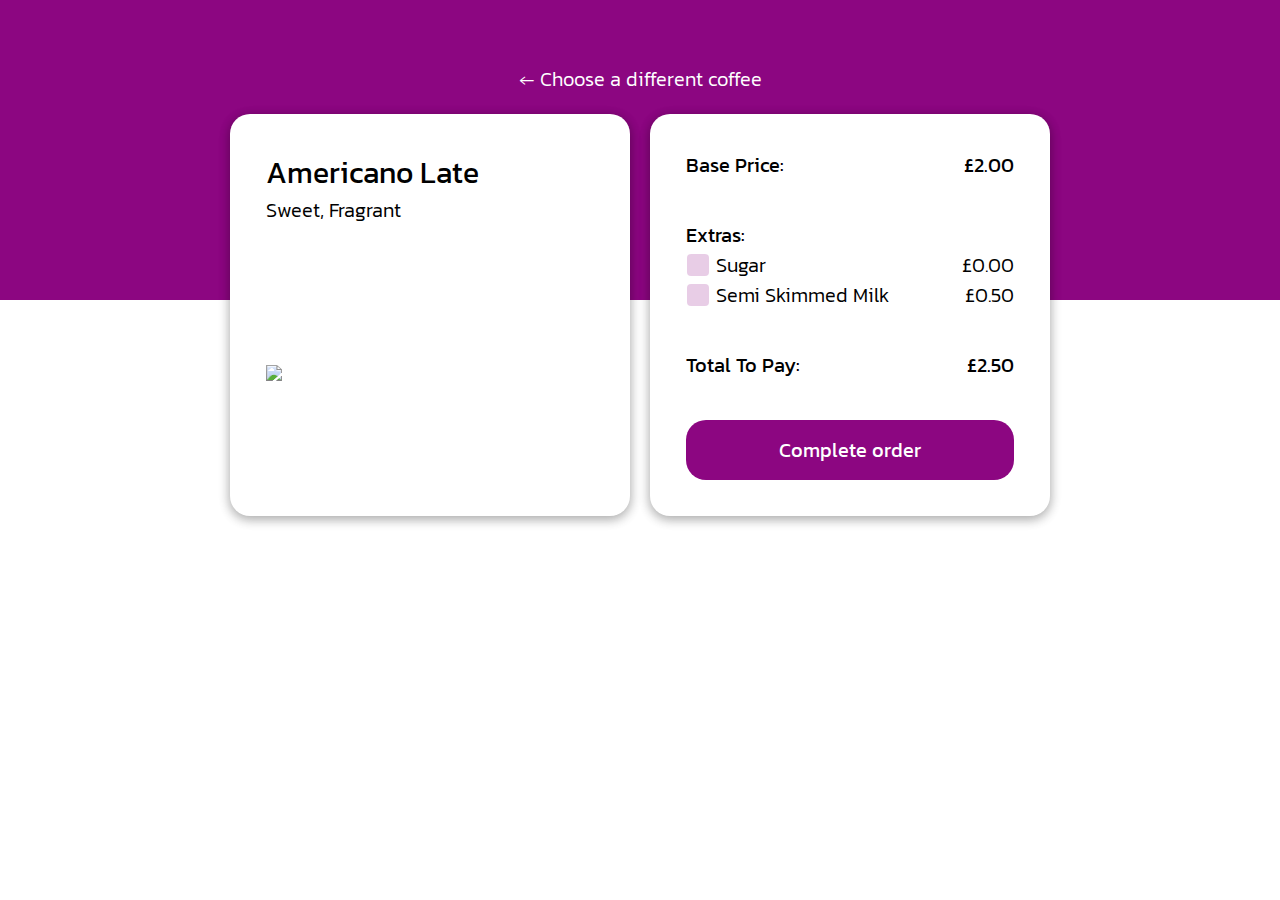
==== coffee/index.html @ 558372be "New Additions" ====
<!DOCTYPE html>
<html lang="en">
<head>
    <meta charset="UTF-8">
    <meta http-equiv="X-UA-Compatible" content="IE=edge">
    <meta name="viewport" content="width=device-width, initial-scale=1.0">
    <title>Document</title>
    <link rel="stylesheet" href="./styles.css">
</head>
<body>
  <div class="page-color"></div>
  <button type="button" class="choose-different" data-previous>&#x2190; Choose a different coffee</button>
  <main class="order-page-grid">
    <section class="order-page order order-description">
      <h1>Americano Late</h1>
      <p id="desc">Sweet, Fragrant</p>
      <div class="image-container">
        <img src="https://thumbs.dreamstime.com/b/latte-art-top-view-cup-coffee-white-background-showed-heart-cup-latte-art-top-view-cup-coffee-white-109437076.jpg">
      </div>
    </section>
    <section class="order-page order order-details">

      <h2 class="order-exception">Base Price: <span>£2.00</span></h2>
      <h2>Extras:</h2>
      <label class="input">
        <p>Sugar <span>£0.00</span></p>
        <input type="checkbox">
        <span class="checkmark"></span>
      </label>
      <label class="input">
        <p>Semi Skimmed Milk <span>£0.50</span></p>
        <input type="checkbox">
        <span class="checkmark"></span>
      </label>
      
      <!-- <h2>Email: <span><input type="text" value="enter email"></span></h2> -->
      <h2 id="to-pay">Total To Pay: <span>£2.50</span></h2>
      <button>Complete order</button>
    </section>
  </main>

</body>
</html>
---- coffee/styles.css ----
@import url('https://fonts.googleapis.com/css2?family=Kanit:wght@200;400&display=swap');

:root {
  --primary-one: #8C0681;
  --primary-two: #9C42A1;
  --light-color: white;
  --mid-color: #ECE1F0;
  --dark-color: black;
  --font-text: 'Open Sans', sans-serif;
  --font-display: 'Rosarivo', serif;
  --normal-text:  'Kanit', sans-serif;
  --font-size: 20px;
}
html {
    font-size: var(--font-size);
}
body {
  position: relative;
  background-color: var(--light-color);
}

* {box-sizing: border-box; padding: 0; margin: 0; font-family: var(--normal-text); font-weight: 300; color: var(--contrast-color)}

.choose-different {
  color: var(--light-color);
  background-color: transparent;
  width: 100%;
  text-align: center;
  margin-top: 5vw;
  font-size: 1rem;
  outline: 0;
  border: 0;
  opacity: 1;
  transition: 0.1s ease;
}
.choose-different:hover {
  color: var(--primary-two);
  cursor: pointer;
}
.choose-different:active {
  opacity: 0.8;
}

.page-color {
  position: absolute;
  width: 100%;
  height: 300px;
  background-color: var(--primary-one);
  z-index: -1;
}
.order-page-grid {
  width: 100%;
  display: grid;
  grid-template-columns: repeat(auto-fit, minmax(370px, 400px));
  grid-gap: 1rem;
  justify-content: center;
  padding: 1rem 1rem;
  background-color: transparent;
  z-index: 3;
}
.order-page {
  width: 100%;
  height: auto;
  background-color: var(--light-color);
  border-radius: 1rem;
  box-shadow: 0 3px 12px rgba(0,0,0,0.16), 0 3px 12px rgba(0,0,0,0.23);
}
.order {
  padding: 1.8rem;
}
.order > * {
  margin-top: 2rem;
}
.order.order-description {
  display: flex;
  flex-direction: column;
}
@media screen and (max-width: 859px) {
  .order.order-description {
    height: 50vh;
  }
}
.order .image-container {
  width: 100%;
  height: 100%;
  background-color: transparent;
  overflow: hidden;
  position: relative;
  border-radius: 1rem;
}
.order .image-container img {
  position: absolute;
  top: 50%;
  left: 50%;
  transform: translate(-50%, -50%);
  width: 100%;
  transition: 0.1s ease;
}
.order .image-container img:hover {
  width: 130%;
}
.order h1 {
  margin-top: 0;
  font-size: 1.5rem;
}
.order h2, .order p, .order button {
  font-size: 1rem;
}
.order #desc, .order .input, .order .order-exception {margin-top: 0;}
.order p span, .order h2 span, .order label p span {float: right;}
.order h1, .order h2 span, .order h2, .order button {
  font-family: var(--normal-text);
  font-weight: 400;
}
.order button {
  width: 100%;
  padding: 0.75rem 2rem; 
  background-color: var(--primary-one);
  color: var(--light-color);
  outline: 0;
  border: 0;
  cursor: pointer;
  transition: 0.1s ease;
  border-radius: 1rem;
}
.order button:hover {opacity: 0.9;}
.order button:active {opacity: 0.8;}

.order .input {
  display: block;
  position: relative;
  padding-left: 1.5rem;
  cursor: pointer;
  font-size: 1.1rem;
  -webkit-user-select: none;
  -moz-user-select: none;
  -ms-user-select: none;
  user-select: none;
}
.order .input input {position: absolute; opacity: 0; cursor: pointer; height: 0; width: 0;}
.order .input .checkmark {
  position: absolute;
  top: 50%;
  left: 0.6rem;
  height: 1.1rem;
  width: 1.1rem;
  background-color: var(--primary-one);
  opacity: 0.2;
  border-radius: 0.2rem;
  transform: translate(-50%, -50%);
}
.order .input:hover input ~ .checkmark {opacity: 0.7;}
.order .input input:checked ~ .checkmark {opacity: 1;}
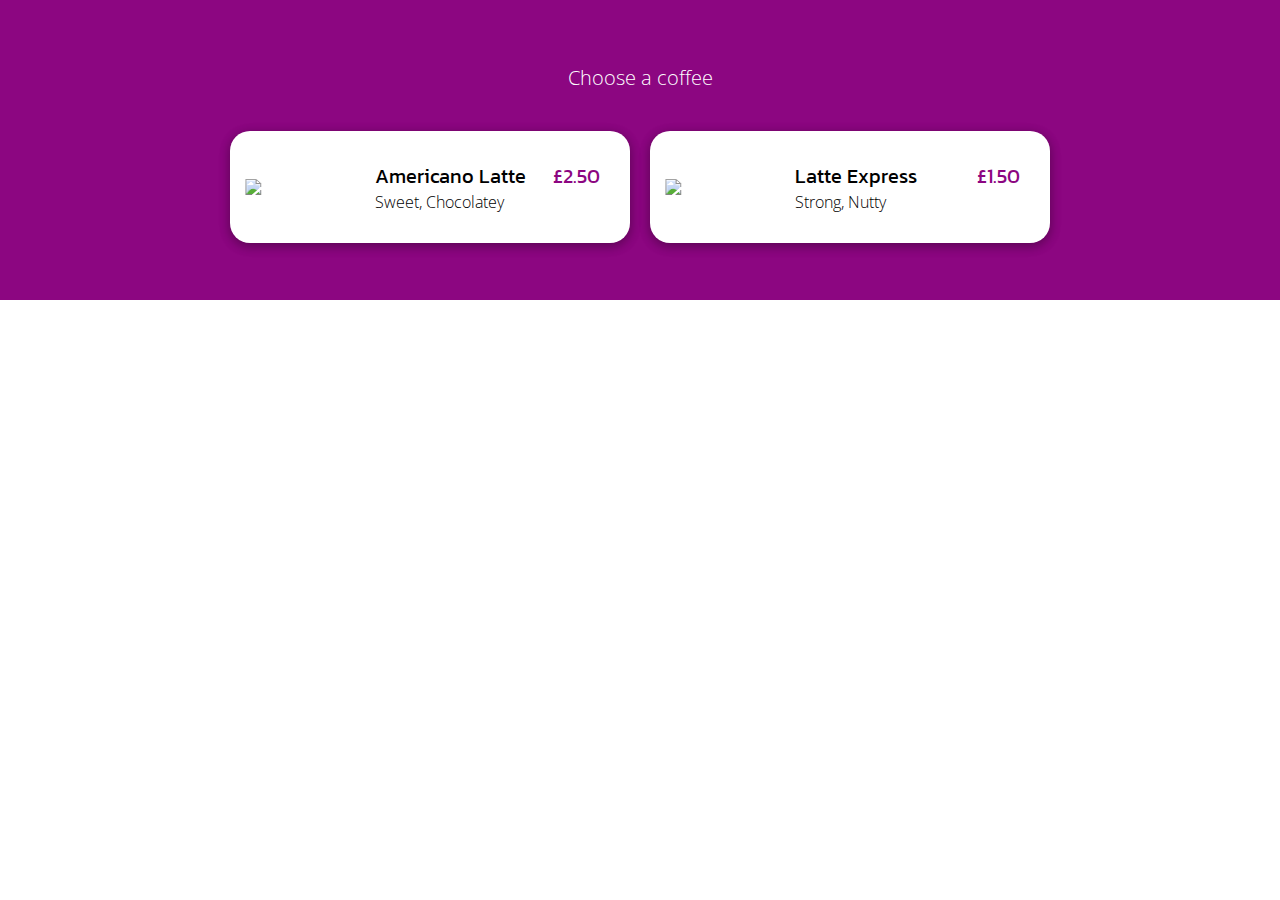
==== commit 04fd27cd: "started javascript" ====
--- a/coffee/index.html
+++ b/coffee/index.html
@@ -5,39 +5,63 @@
     <meta http-equiv="X-UA-Compatible" content="IE=edge">
     <meta name="viewport" content="width=device-width, initial-scale=1.0">
     <title>Document</title>
-    <link rel="stylesheet" href="./styles.css">
+    <script src="./js-components/page-nav.js" defer></script>
+    <script src="./js-components/order.js" defer></script>
+    <link rel="stylesheet" href="./styles/base-styles.css">
+    <link rel="stylesheet" href="./styles/multi-step-container-styles.css">
+    <link rel="stylesheet" href="./styles/choose-coffee-page.css">
+    <link rel="stylesheet" href="./styles/order-page.css">
+    <link rel="stylesheet" href="./styles/email-page.css">
 </head>
 <body>
   <div class="page-color"></div>
-  <button type="button" class="choose-different" data-previous>&#x2190; Choose a different coffee</button>
-  <main class="order-page-grid">
-    <section class="order-page order order-description">
-      <h1>Americano Late</h1>
-      <p id="desc">Sweet, Fragrant</p>
-      <div class="image-container">
-        <img src="https://thumbs.dreamstime.com/b/latte-art-top-view-cup-coffee-white-background-showed-heart-cup-latte-art-top-view-cup-coffee-white-109437076.jpg">
-      </div>
-    </section>
-    <section class="order-page order order-details">
+    <form data-multi-step class="multi-step-container">
+      
+        <div class="container active" data-step>
+            <h2 class="explainer-text-no-interactivity">Choose a coffee</h2>
+            <div class="card-container" data-coffees-container>
 
-      <h2 class="order-exception">Base Price: <span>£2.00</span></h2>
-      <h2>Extras:</h2>
-      <label class="input">
-        <p>Sugar <span>£0.00</span></p>
-        <input type="checkbox">
-        <span class="checkmark"></span>
-      </label>
-      <label class="input">
-        <p>Semi Skimmed Milk <span>£0.50</span></p>
-        <input type="checkbox">
-        <span class="checkmark"></span>
-      </label>
-      
-      <!-- <h2>Email: <span><input type="text" value="enter email"></span></h2> -->
-      <h2 id="to-pay">Total To Pay: <span>£2.50</span></h2>
-      <button>Complete order</button>
-    </section>
-  </main>
 
+            </div>
+        </div>
+        <div class="container" data-step>
+          <button type="button" class="explainer-text" data-previous>&#x2190; Choose a different coffee</button>
+          <main class="order-page-grid">
+            <section class="order-page order order-description">
+              <h1 data-coffee-order-name>Americano Late</h1>
+              <p id="desc" data-coffee-order-desc>Sweet, Fragrant</p>
+              <div class="image-container">
+                <img data-coffee-order-image src="#">
+              </div>
+            </section>
+            <section class="order-page order order-details">
+        
+              <h2 class="order-exception">Base Price: <span data-coffee-order-price>£2.00</span></h2>
+              <h2>Extras:</h2>
+              <div data-extras-container class="extras-container">
+              </div>
+
+              <h2 id="to-pay">Total To Pay: <span data-coffee-order-total>£2.50</span></h2>
+              <button type="button" data-next>Order</button>
+            </section>
+          </main>
+        
+        </div>
+        <div class="container" data-step>
+            <button type="button" class="explainer-text" data-previous>&#x2190; Change order</button>
+            <main class="email-card-container">
+              <section class="email-card">
+                <h3>Your order is: Americano Latte, sugar, semi skimmed milk</h3>
+                <h3>Total Price: £2.50</h3>
+                <h2>Enter email:</h2>
+                <div class="input-container">
+                  <input type="text" name="" id="">
+                  <button type="submit">Complete Order</button>
+                </div>
+              </section>
+            </main>
+            
+        </div>
+    </form>
 </body>
 </html>--- a/coffee/styles/base-styles.css
+++ b/coffee/styles/base-styles.css
@@ -0,0 +1,30 @@
+@import url('https://fonts.googleapis.com/css2?family=Kanit:wght@200;400&display=swap');
+
+:root {
+  --primary-one: #8C0681;
+  --primary-two: #9C42A1;
+  --light-color: white;
+  --mid-color: #ECE1F0;
+  --dark-color: black;
+  --font-text: 'Open Sans', sans-serif;
+  --font-display: 'Rosarivo', serif;
+  --normal-text:  'Kanit', sans-serif;
+  --font-size: 20px;
+}
+html {
+    font-size: var(--font-size);
+}
+body {
+  position: relative;
+  background-color: var(--light-color);
+}
+
+* {box-sizing: border-box; padding: 0; margin: 0; font-family: var(--normal-text); font-weight: 300; color: var(--contrast-color)}
+
+.page-color {
+  position: absolute;
+  width: 100%;
+  height: 300px;
+  background-color: var(--primary-one);
+  z-index: -1;
+}
--- a/coffee/styles/multi-step-container-styles.css
+++ b/coffee/styles/multi-step-container-styles.css
@@ -0,0 +1,41 @@
+.hide {
+    display: none;
+}
+.container {
+    width: 100vw;
+    min-height: 100vh;
+    background-color: transparent;
+    display: none;
+    transition: 0.1s;
+    padding-top: 5vw;
+}
+@media screen and (max-width: 850px) {
+    .container {
+        top: 100%;
+    }
+}
+
+.container.active {
+    display: block;
+}
+
+.multi-step-container {
+    overflow: hidden;
+}
+
+@keyframes zoomin {
+    0% {
+        height: 0;
+    }
+    100% {
+        height: 100vh;
+    }
+}
+@keyframes fadeout {
+    0% {
+        height: 100vh;
+    }
+    100% {
+        height: 0;
+    }
+}--- a/coffee/styles/choose-coffee-page.css
+++ b/coffee/styles/choose-coffee-page.css
@@ -0,0 +1,93 @@
+@import url('https://fonts.googleapis.com/css2?family=Open+Sans:wght@300&family=Rosarivo&display=swap');
+
+* {font-family: var(--font-text);}
+
+.card-container {
+    width: 100%;
+    display: grid;
+    grid-template-columns: repeat(auto-fit, minmax(370px, 400px));
+    grid-gap: 1rem;
+    padding: 1rem 1rem;
+    justify-content: center;
+    margin-top: 1rem;
+}
+.card {
+    width: 100%;
+    height: auto;
+    cursor: pointer;
+    overflow: hidden;
+    /*  Grid Styles  */
+    display: grid;
+    grid-template-columns: 30% auto;
+    /*  Reset Styles  */
+    padding: 0;
+    outline: 0;
+    border: 0;
+    padding: 1.5rem;
+    padding-left: 1rem;
+    /*  Color   */
+    background-color: var(--light-color);
+    border-radius: 1rem;
+    box-shadow: 0 3px 12px rgba(0, 0, 0, 0.16), 0 3px 12px rgba(0, 0, 0, 0.23);
+}
+
+.card .image-container {
+    width: 100%;
+    height: 100%;
+
+    background-color: var(--light-color);
+    /*   overflow: hidden;  for stylistic purpose*/
+
+    position: relative;
+}
+
+.card .image-container img {
+    width: 110%;
+    position: absolute;
+    top: 50%;
+    left: 50%;
+    transform: translate(-50%, -50%);
+    transition: 0.1s ease;
+}
+
+.card:hover .image-container img {
+    width: 120%;
+}
+
+.card .text-container>* {
+    margin: 0;
+    padding: 0;
+    text-align: left;
+}
+
+.card .text-container {
+    padding-left: 1rem;
+    width: auto;
+}
+
+.card .text-container h2, .card .text-container h2 span {
+    font-size: 1rem;
+    font-family: var(--normal-text);
+    font-weight: 400;
+}
+
+.card .text-container p {
+    font-size: 0.8rem;
+    margin-top: 0;
+}
+
+.card .text-container h2 span {
+    float: right;
+    color: var(--primary-one);
+    font-weight: 400;
+}
+
+.card .text-container h2,
+.card .text-container p {
+    transition: 0.1s ease;
+}
+
+.card:hover .text-container h2,
+.card:hover .text-container p {
+    color: var(--primary-one);
+}--- a/coffee/styles/order-page.css
+++ b/coffee/styles/order-page.css
@@ -0,0 +1,172 @@
+.explainer-text, .explainer-text-no-interactivity {
+    color: var(--light-color);
+    background-color: transparent;
+    width: 100%;
+    text-align: center;
+    font-size: 1rem;
+    outline: 0;
+    border: 0;
+    opacity: 1;
+    transition: 0.1s ease;
+}
+
+.explainer-text:hover {
+    color: var(--primary-two);
+    cursor: pointer;
+}
+
+.explainer-text:active {
+    opacity: 0.8;
+}
+
+
+.order-page-grid {
+    width: 100%;
+    display: grid;
+    grid-template-columns: repeat(auto-fit, minmax(370px, 400px));
+    grid-gap: 1rem;
+    justify-content: center;
+    padding: 1rem 1rem;
+    background-color: transparent;
+    z-index: 3;
+}
+
+.order-page {
+    width: 100%;
+    height: auto;
+    background-color: var(--light-color);
+    border-radius: 1rem;
+    box-shadow: 0 3px 12px rgba(0, 0, 0, 0.16), 0 3px 12px rgba(0, 0, 0, 0.23);
+}
+
+.order {
+    padding: 1.8rem;
+}
+
+.order>* {
+    margin-top: 2rem;
+}
+
+.order.order-description {
+    display: flex;
+    flex-direction: column;
+}
+
+@media screen and (max-width: 859px) {
+    .order.order-description {
+        height: 50vh;
+    }
+}
+
+.order .image-container {
+    width: 100%;
+    height: 100%;
+    background-color: transparent;
+    overflow: hidden;
+    position: relative;
+    border-radius: 1rem;
+}
+
+.order .image-container img {
+    position: absolute;
+    top: 50%;
+    left: 50%;
+    transform: translate(-50%, -50%);
+    width: 100%;
+    transition: 0.1s ease;
+}
+
+.order .image-container img:hover {
+    width: 130%;
+}
+
+.order h1 {
+    margin-top: 0;
+    font-size: 1.5rem;
+}
+
+.order h2,
+.order p,
+.order button {
+    font-size: 1rem;
+}
+
+.order #desc,
+.order .input,
+.order .order-exception, .order .extras-container {
+    margin-top: 0;
+}
+
+.order p span,
+.order h2 span,
+.order label p span {
+    float: right;
+}
+
+.order h1,
+.order h2 span,
+.order h2,
+.order button {
+    font-family: var(--normal-text);
+    font-weight: 400;
+}
+
+.order button {
+    width: 100%;
+    padding: 0.75rem 2rem;
+    background-color: var(--primary-one);
+    color: var(--light-color);
+    outline: 0;
+    border: 0;
+    cursor: pointer;
+    transition: 0.1s ease;
+    border-radius: 1rem;
+}
+
+.order button:hover {
+    opacity: 0.9;
+}
+
+.order button:active {
+    opacity: 0.8;
+}
+
+.order .input {
+    display: block;
+    position: relative;
+    padding-left: 1.5rem;
+    cursor: pointer;
+    font-size: 1.1rem;
+    -webkit-user-select: none;
+    -moz-user-select: none;
+    -ms-user-select: none;
+    user-select: none;
+}
+
+.order .input input {
+    position: absolute;
+    opacity: 0;
+    cursor: pointer;
+    height: 0;
+    width: 0;
+}
+
+.order .input .checkmark {
+    position: absolute;
+    top: 50%;
+    left: 0.6rem;
+    height: 1.1rem;
+    width: 1.1rem;
+    background-color: var(--primary-one);
+    opacity: 0.2;
+    border-radius: 0.2rem;
+    transform: translate(-50%, -50%);
+}
+
+.order .input:hover input~.checkmark {
+    opacity: 0.7;
+}
+
+.order .input input:checked~.checkmark {
+    opacity: 1;
+}--- a/coffee/styles/email-page.css
+++ b/coffee/styles/email-page.css
@@ -0,0 +1,61 @@
+/* smaller than 900px change button to take up more percentage */
+/* smaller than 600px make inputs stack instead of in flex-row */
+
+
+.email-card-container {
+    width: 100%;
+    display: grid;
+    grid-template-columns: repeat(auto-fit, minmax(370px, calc(800px + 1rem)));
+    grid-gap: 1rem;
+    padding: 1rem 1rem;
+    justify-content: center;
+    margin-top: 1rem;
+}
+.email-card {
+    width: 100%;
+    height: auto;
+    background-color: var(--light-color);
+    border-radius: 1rem;
+    box-shadow: 0 3px 12px rgba(0, 0, 0, 0.16), 0 3px 12px rgba(0, 0, 0, 0.23);
+    padding: 2.5rem 1.5rem;
+}
+.email-card h3, .email-card .input-container button {
+    font-family: var(--normal-text);
+    font-weight: 300;
+    font-size: 1rem;
+}
+.email-card h2, .email-card .input-container button {
+    font-family: var(--normal-text);
+    font-weight: 400;
+    font-size: 1rem;
+}
+.email-card h2 {
+    margin-top: 1.5rem;
+}
+.email-card .input-container {
+    display: grid;
+    grid-template-columns: 70% 30%;
+    margin-top: 0.5rem;
+}
+
+.email-card .input-container input{
+    width: 100%;
+    padding: 1rem;
+    font-size: 1rem;
+    color: var(--contrast-color);
+    background-color: #e3e3e3;
+    outline: 0;
+    border: 0;
+    border-radius: 1rem 0rem 0rem 1rem;
+}
+.email-card .input-container button {
+    width: 100%;
+    padding: 0.75rem 2rem;
+    background-color: var(--primary-one);
+    color: var(--light-color);
+    outline: 0;
+    border: 0;
+    cursor: pointer;
+    transition: 0.1s ease;
+    border-radius: 0rem 1rem 1rem 0rem;
+}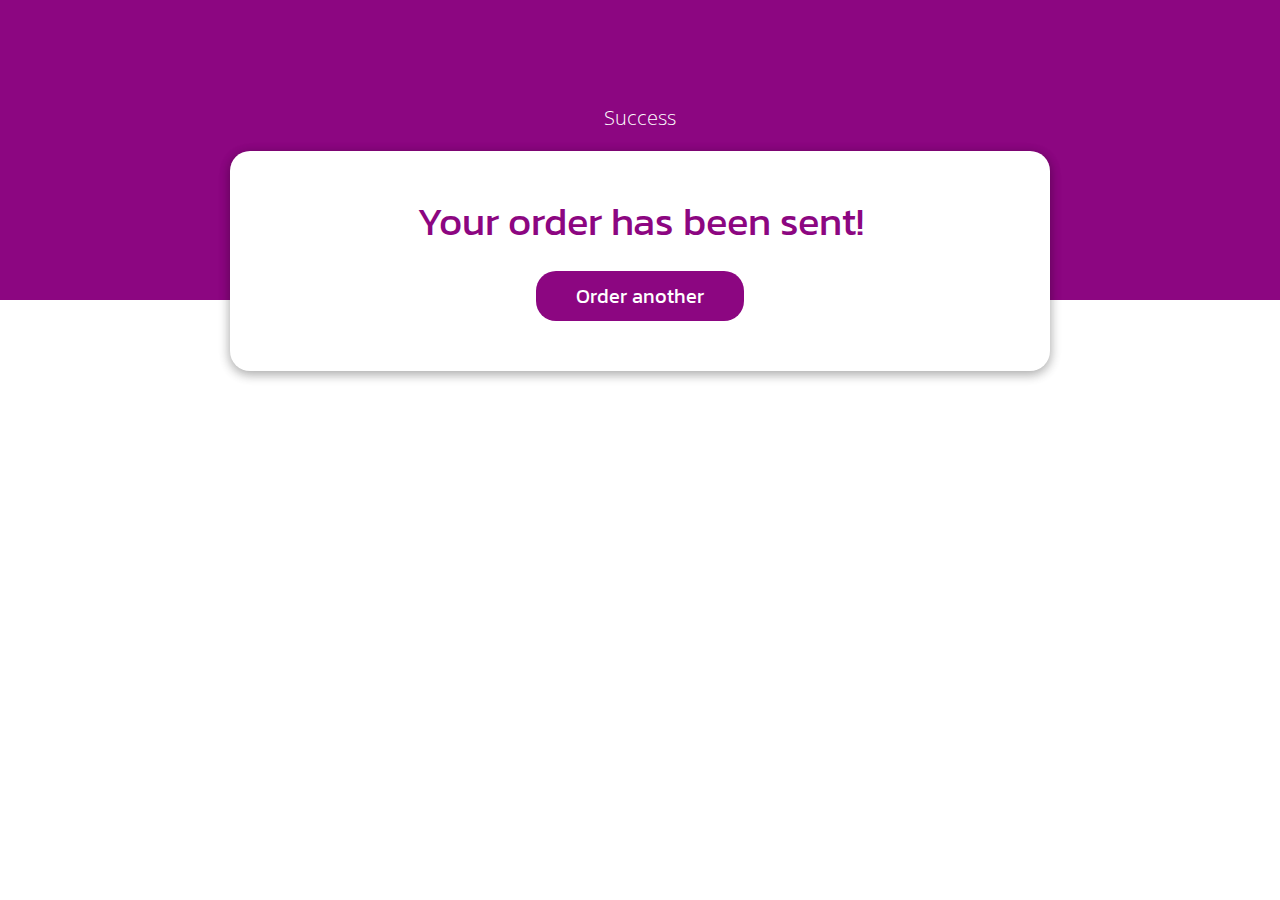
==== commit b7a1b9e7: "penultimate updates to js" ====
--- a/coffee/index.html
+++ b/coffee/index.html
@@ -5,19 +5,21 @@
     <meta http-equiv="X-UA-Compatible" content="IE=edge">
     <meta name="viewport" content="width=device-width, initial-scale=1.0">
     <title>Document</title>
+    <script src="./js-components/order.js" defer></script>
     <script src="./js-components/page-nav.js" defer></script>
-    <script src="./js-components/order.js" defer></script>
     <link rel="stylesheet" href="./styles/base-styles.css">
     <link rel="stylesheet" href="./styles/multi-step-container-styles.css">
     <link rel="stylesheet" href="./styles/choose-coffee-page.css">
     <link rel="stylesheet" href="./styles/order-page.css">
     <link rel="stylesheet" href="./styles/email-page.css">
+    <link rel="stylesheet" href="./styles/success-page.css">
 </head>
 <body>
   <div class="page-color"></div>
-    <form data-multi-step class="multi-step-container">
+    <iframe name="redirect-prevention" id="redirect-prevention" style="display: none;"></iframe> <!-- Prevents form redirecting -->
+    <form data-multi-step class="multi-step-container" action="https://docs.google.com/forms/u/0/d/e/1FAIpQLSd__l7kcBwVJGkEEWXvRwgIirTSPb_shrC9mLVgoVf9qOtCCw/formResponse" method="post" target="redirect-prevention">
       
-        <div class="container active" data-step>
+        <div class="container" data-step>
             <h2 class="explainer-text-no-interactivity">Choose a coffee</h2>
             <div class="card-container" data-coffees-container>
 
@@ -42,7 +44,7 @@
               </div>
 
               <h2 id="to-pay">Total To Pay: <span data-coffee-order-total>£2.50</span></h2>
-              <button type="button" data-next>Order</button>
+              <button type="button" data-next onclick="setOrderDetails()">Continue</button>
             </section>
           </main>
         
@@ -51,17 +53,30 @@
             <button type="button" class="explainer-text" data-previous>&#x2190; Change order</button>
             <main class="email-card-container">
               <section class="email-card">
-                <h3>Your order is: Americano Latte, sugar, semi skimmed milk</h3>
-                <h3>Total Price: £2.50</h3>
+                <input class="hide" data-hidden-coffee name="entry.1653205077">
+                <input class="hide" data-hidden-extras name="entry.1544369239">
+                <input class="hide" data-hidden-total name="entry.1737682409">
+                <input class="hide" data-hidden-id name="entry.837856506">
+                <h3 data-confirmed-order-details>Your order is: </h3>
+                <h3 data-confirmed-order-total>Total Price: </h3>
                 <h2>Enter email:</h2>
                 <div class="input-container">
-                  <input type="text" name="" id="">
-                  <button type="submit">Complete Order</button>
+                  <input type="email" name="entry.1122904794" required data-email-entry>
+                  <button type="submit" id="submit" data-next>Order</button>
                 </div>
               </section>
             </main>
             
         </div>
+        <div class="container active" data-step>
+          <div class="success-card-container">
+            <h2 class="explainer-text-no-interactivity">Success</h2>
+            <div class="success-card">
+              <h2>Your order has been sent!</h2>
+              <button type="button" onclick="goToBeginning()">Order another</button>
+            </div>
+          </div>
+        </div>
     </form>
 </body>
 </html>--- a/coffee/styles/email-page.css
+++ b/coffee/styles/email-page.css
@@ -32,6 +32,9 @@
 .email-card h2 {
     margin-top: 1.5rem;
 }
+.email-card b {
+    color: var(--primary-one)
+}
 .email-card .input-container {
     display: grid;
     grid-template-columns: 70% 30%;
@@ -50,12 +53,15 @@
 }
 .email-card .input-container button {
     width: 100%;
-    padding: 0.75rem 2rem;
+    padding: 0.75rem 0.5rem;
     background-color: var(--primary-one);
     color: var(--light-color);
     outline: 0;
     border: 0;
     cursor: pointer;
+    opacity: 1;
     transition: 0.1s ease;
     border-radius: 0rem 1rem 1rem 0rem;
-}+}
+.email-card .input-container button:hover {opacity: 0.8;}
+.email-card .input-container button:active {opacity: 0.6;}--- a/coffee/styles/success-page.css
+++ b/coffee/styles/success-page.css
@@ -0,0 +1,48 @@
+.success-card-container {
+    width: 100%;
+    display: grid;
+    grid-template-columns: repeat(auto-fit, minmax(370px, calc(800px + 1rem)));
+    grid-gap: 1rem;
+    padding: 1rem 1rem;
+    justify-content: center;
+    margin-top: 1rem;
+}
+.success-card {
+    width: 100%;
+    height: auto;
+    background-color: var(--light-color);
+    border-radius: 1rem;
+    box-shadow: 0 3px 12px rgba(0, 0, 0, 0.16), 0 3px 12px rgba(0, 0, 0, 0.23);
+    padding: 2.5rem 1.5rem;
+    display: flex;
+    flex-direction: column;
+}
+
+.success-card h2 {
+    font-family: var(--normal-text);
+    font-weight: 400;
+    font-size: 2rem;
+    text-align: center;
+    color: var(--primary-one);
+    line-height: 2rem;
+}
+
+.success-card button {
+    font-family: var(--normal-text);
+    font-weight: 400;
+    font-size: 1rem;
+    margin-top: 1.5rem;
+    margin-left: auto;
+    margin-right: auto;
+    width: auto;
+    padding: 0.5rem 2rem;
+    background-color: var(--primary-one);
+    color: var(--light-color);
+    outline: 0;
+    border: 0;
+    cursor: pointer;
+    transition: 0.1s ease;
+    border-radius: 1rem;
+}
+.success-card button:hover {opacity: 0.8;}
+.success-card button:active {opacity: 0.6;}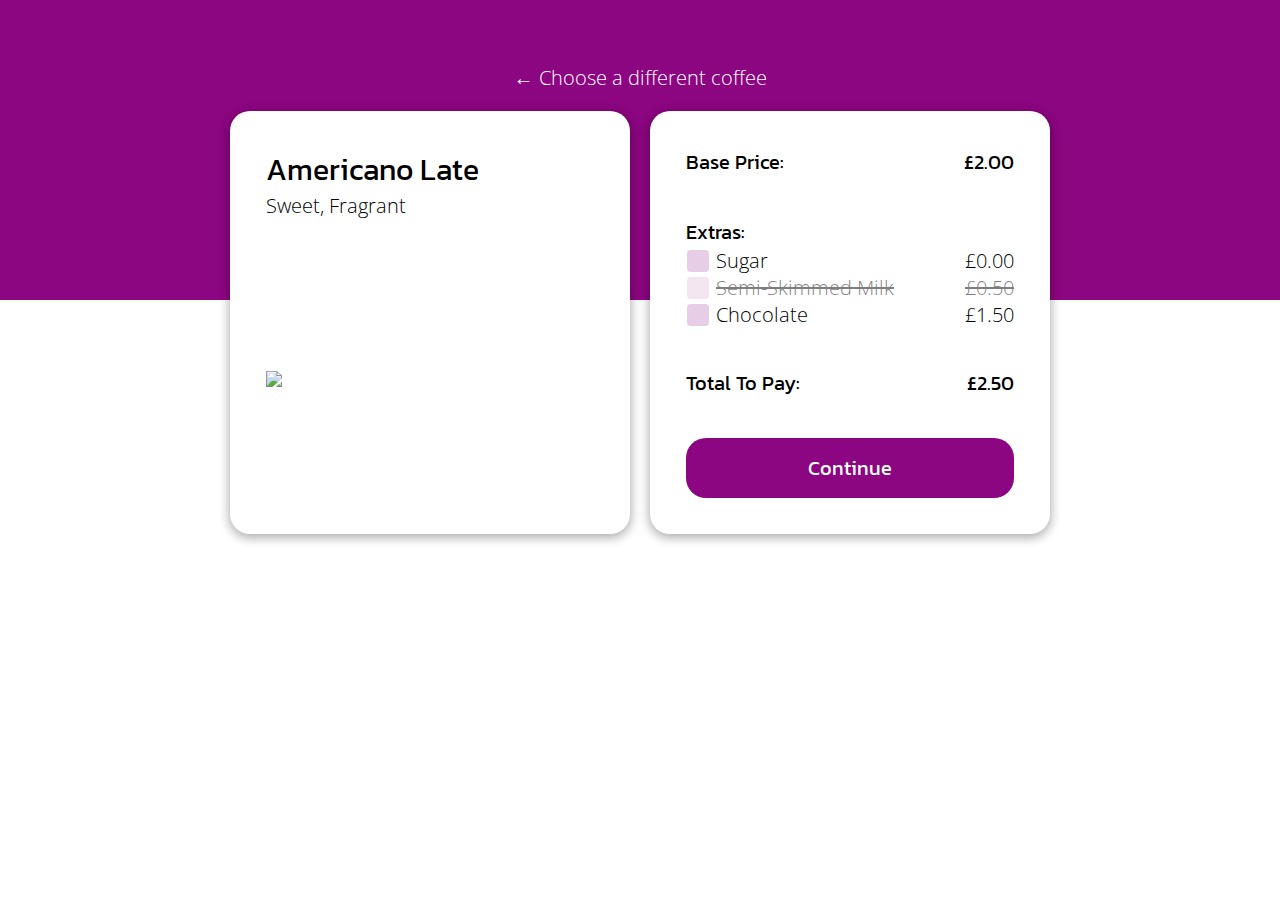
==== commit 125473b5: "unavailability" ====
--- a/coffee/index.html
+++ b/coffee/index.html
@@ -4,7 +4,7 @@
     <meta charset="UTF-8">
     <meta http-equiv="X-UA-Compatible" content="IE=edge">
     <meta name="viewport" content="width=device-width, initial-scale=1.0">
-    <title>Document</title>
+    <title>Rosshall Coffee</title>
     <script src="./js-components/order.js" defer></script>
     <script src="./js-components/page-nav.js" defer></script>
     <link rel="stylesheet" href="./styles/base-styles.css">
@@ -26,7 +26,7 @@
 
             </div>
         </div>
-        <div class="container" data-step>
+        <div class="container active" data-step>
           <button type="button" class="explainer-text" data-previous>&#x2190; Choose a different coffee</button>
           <main class="order-page-grid">
             <section class="order-page order order-description">
@@ -68,7 +68,7 @@
             </main>
             
         </div>
-        <div class="container active" data-step>
+        <div class="container" data-step>
           <div class="success-card-container">
             <h2 class="explainer-text-no-interactivity">Success</h2>
             <div class="success-card">
--- a/coffee/styles/choose-coffee-page.css
+++ b/coffee/styles/choose-coffee-page.css
@@ -9,7 +9,7 @@
     grid-gap: 1rem;
     padding: 1rem 1rem;
     justify-content: center;
-    margin-top: 1rem;
+    /* margin-top: 1rem; */
 }
 .card {
     width: 100%;
@@ -29,6 +29,9 @@
     background-color: var(--light-color);
     border-radius: 1rem;
     box-shadow: 0 3px 12px rgba(0, 0, 0, 0.16), 0 3px 12px rgba(0, 0, 0, 0.23);
+}
+.card[disabled=true] {
+    cursor: not-allowed;
 }
 
 .card .image-container {
@@ -50,7 +53,7 @@
     transition: 0.1s ease;
 }
 
-.card:hover .image-container img {
+.card.available:hover .image-container img {
     width: 120%;
 }
 
@@ -87,7 +90,11 @@
     transition: 0.1s ease;
 }
 
-.card:hover .text-container h2,
-.card:hover .text-container p {
+.card.available:hover .text-container h2,
+.card.available:hover .text-container p {
     color: var(--primary-one);
+}
+
+.card[disabled=true] .text-container, .card[disabled=true] .image-container {
+    opacity: 0.4;
 }--- a/coffee/styles/order-page.css
+++ b/coffee/styles/order-page.css
@@ -142,6 +142,13 @@
     -ms-user-select: none;
     user-select: none;
 }
+.order .input.unavailable {
+    cursor: not-allowed;
+    opacity: 0.5;
+}
+.order .input.unavailable p, .order .input.unavailable p span {
+    text-decoration: line-through;
+}
 
 .order .input input {
     position: absolute;
--- a/coffee/styles/email-page.css
+++ b/coffee/styles/email-page.css
@@ -9,7 +9,7 @@
     grid-gap: 1rem;
     padding: 1rem 1rem;
     justify-content: center;
-    margin-top: 1rem;
+    /* margin-top: 1rem; */
 }
 .email-card {
     width: 100%;
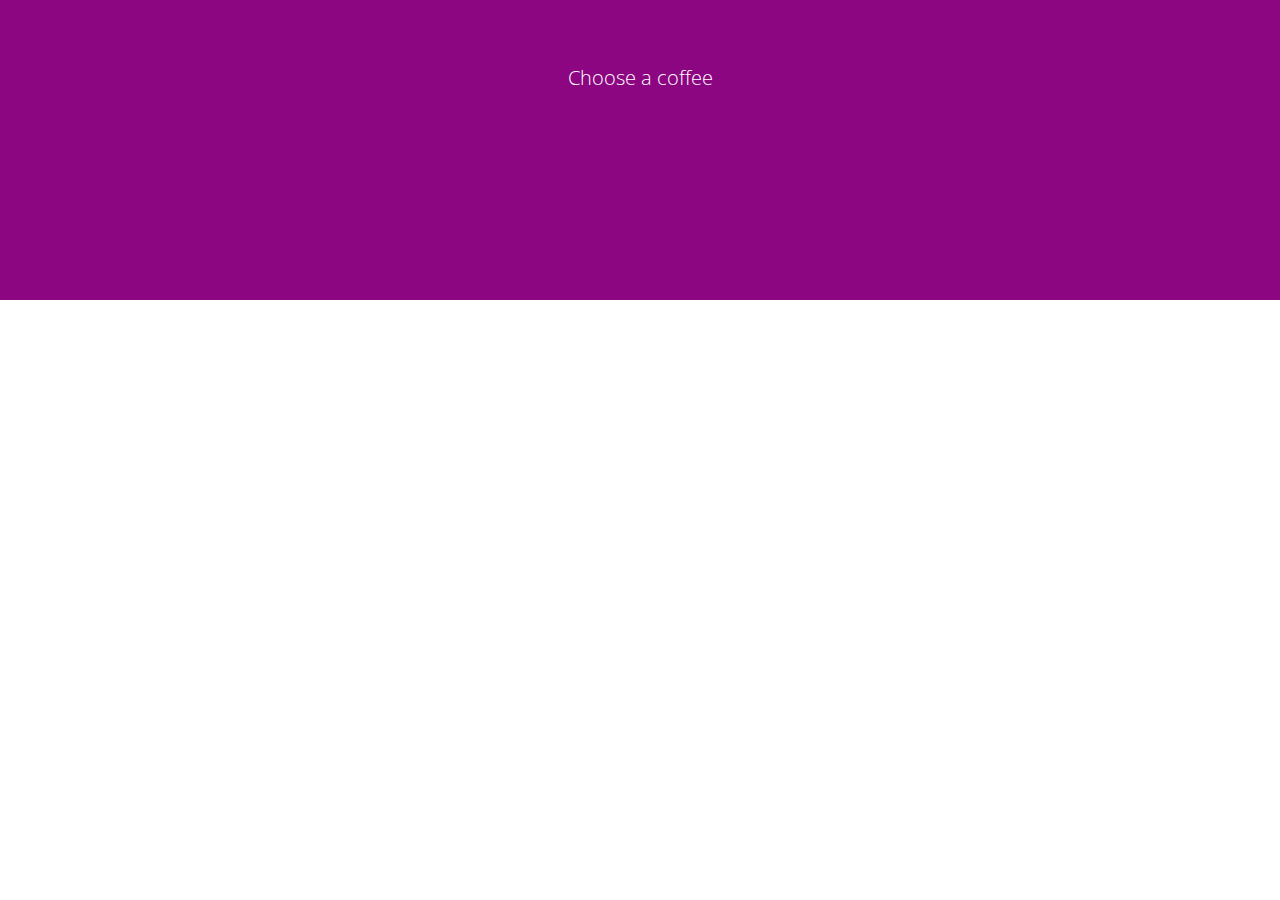
==== commit 9b4d8185: "major final updates" ====
--- a/coffee/index.html
+++ b/coffee/index.html
@@ -5,6 +5,9 @@
     <meta http-equiv="X-UA-Compatible" content="IE=edge">
     <meta name="viewport" content="width=device-width, initial-scale=1.0">
     <title>Rosshall Coffee</title>
+    <script src="https://unpkg.com/jquery@3.6.0/dist/jquery.slim.min.js"></script>
+    <script src="https://unpkg.com/sheetrock@1.2.0/dist/sheetrock.min.js"></script>
+    <script src="./js-components/fetch-google.js" defer></script>
     <script src="./js-components/order.js" defer></script>
     <script src="./js-components/page-nav.js" defer></script>
     <link rel="stylesheet" href="./styles/base-styles.css">
@@ -19,14 +22,14 @@
     <iframe name="redirect-prevention" id="redirect-prevention" style="display: none;"></iframe> <!-- Prevents form redirecting -->
     <form data-multi-step class="multi-step-container" action="https://docs.google.com/forms/u/0/d/e/1FAIpQLSd__l7kcBwVJGkEEWXvRwgIirTSPb_shrC9mLVgoVf9qOtCCw/formResponse" method="post" target="redirect-prevention">
       
-        <div class="container" data-step>
+        <div class="container active" data-step>
             <h2 class="explainer-text-no-interactivity">Choose a coffee</h2>
             <div class="card-container" data-coffees-container>
 
 
             </div>
         </div>
-        <div class="container active" data-step>
+        <div class="container" data-step>
           <button type="button" class="explainer-text" data-previous>&#x2190; Choose a different coffee</button>
           <main class="order-page-grid">
             <section class="order-page order order-description">
--- a/coffee/styles/choose-coffee-page.css
+++ b/coffee/styles/choose-coffee-page.css
@@ -23,8 +23,8 @@
     padding: 0;
     outline: 0;
     border: 0;
-    padding: 1.5rem;
-    padding-left: 1rem;
+    padding-left: 0rem;
+    padding-right: 1rem;
     /*  Color   */
     background-color: var(--light-color);
     border-radius: 1rem;
@@ -38,14 +38,16 @@
     width: 100%;
     height: 100%;
 
+    border-radius: 1rem;
+
     background-color: var(--light-color);
-    /*   overflow: hidden;  for stylistic purpose*/
+    overflow: hidden;  
 
     position: relative;
 }
 
 .card .image-container img {
-    width: 110%;
+    height: 110%;
     position: absolute;
     top: 50%;
     left: 50%;
@@ -54,7 +56,7 @@
 }
 
 .card.available:hover .image-container img {
-    width: 120%;
+    height: 120%;
 }
 
 .card .text-container>* {
@@ -64,8 +66,10 @@
 }
 
 .card .text-container {
+    width: auto;
+    padding: 1.5rem;
     padding-left: 1rem;
-    width: auto;
+    padding-right: 0;
 }
 
 .card .text-container h2, .card .text-container h2 span {
